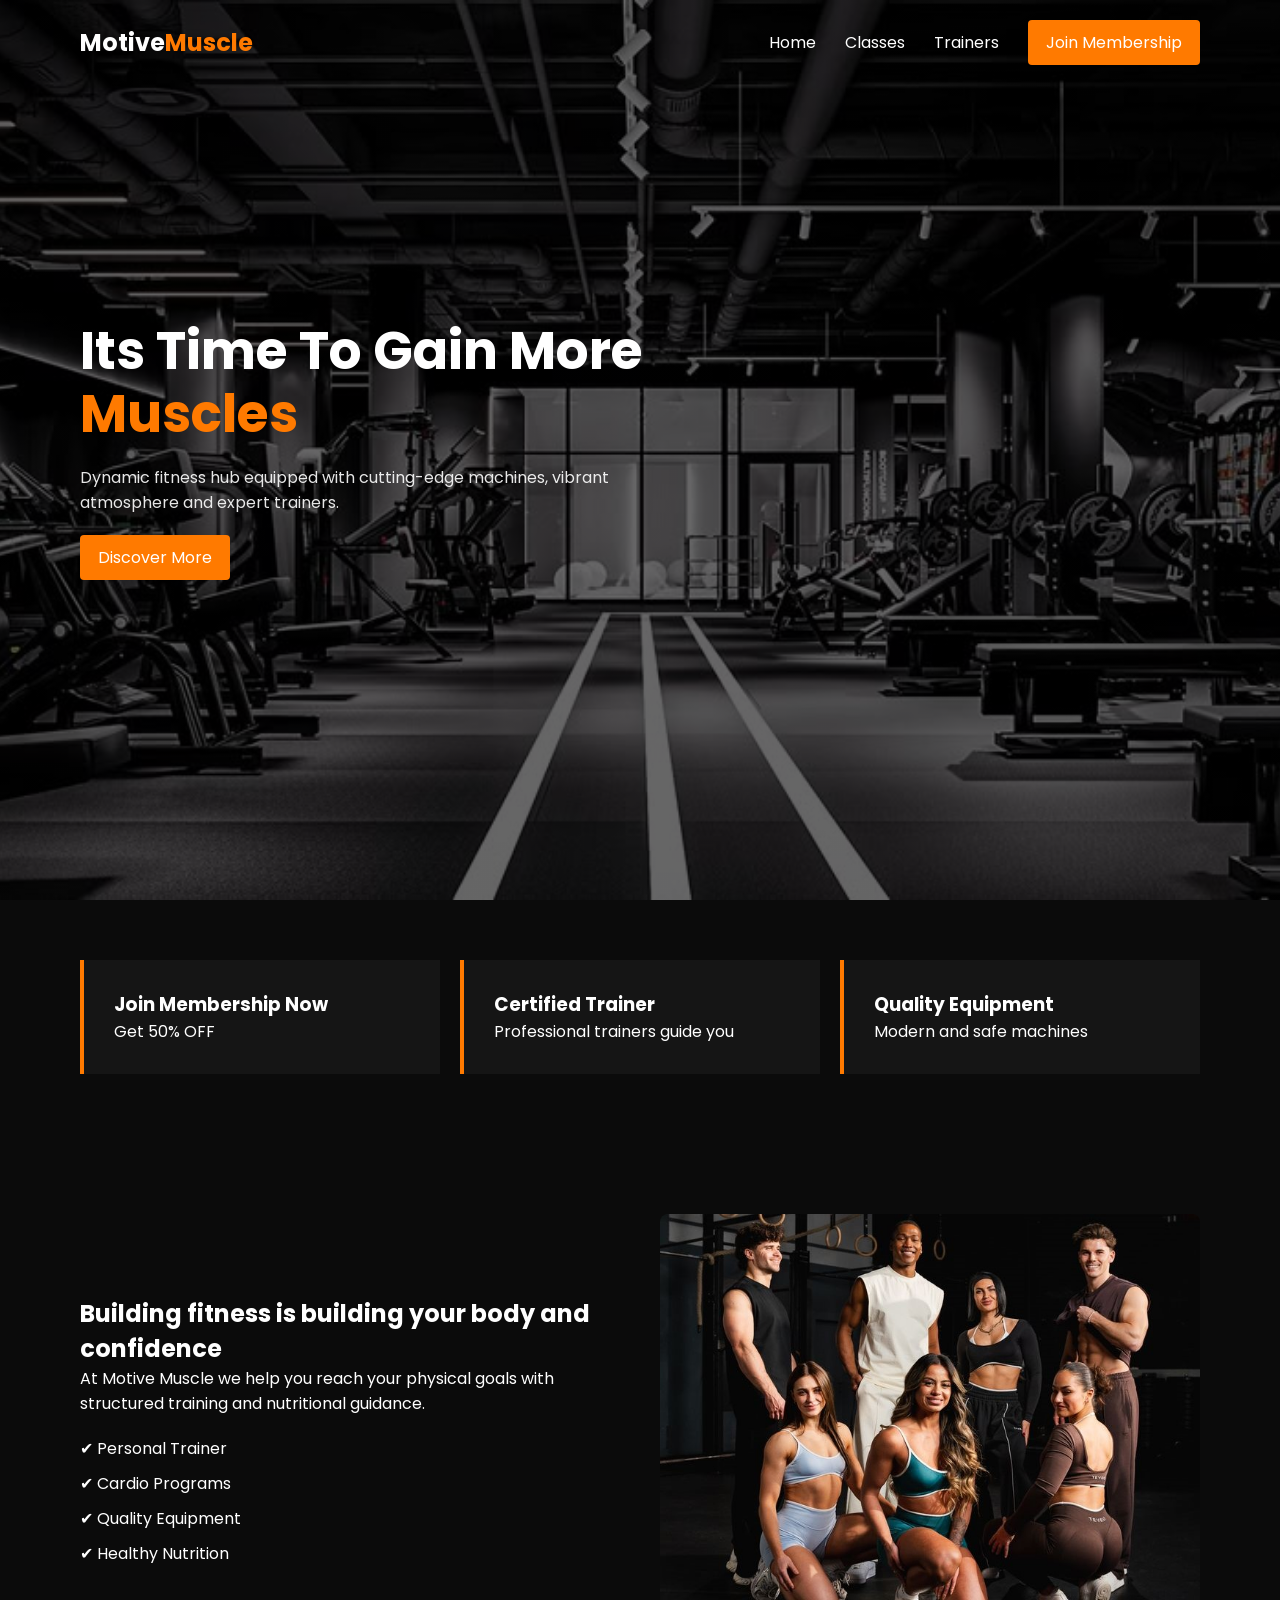
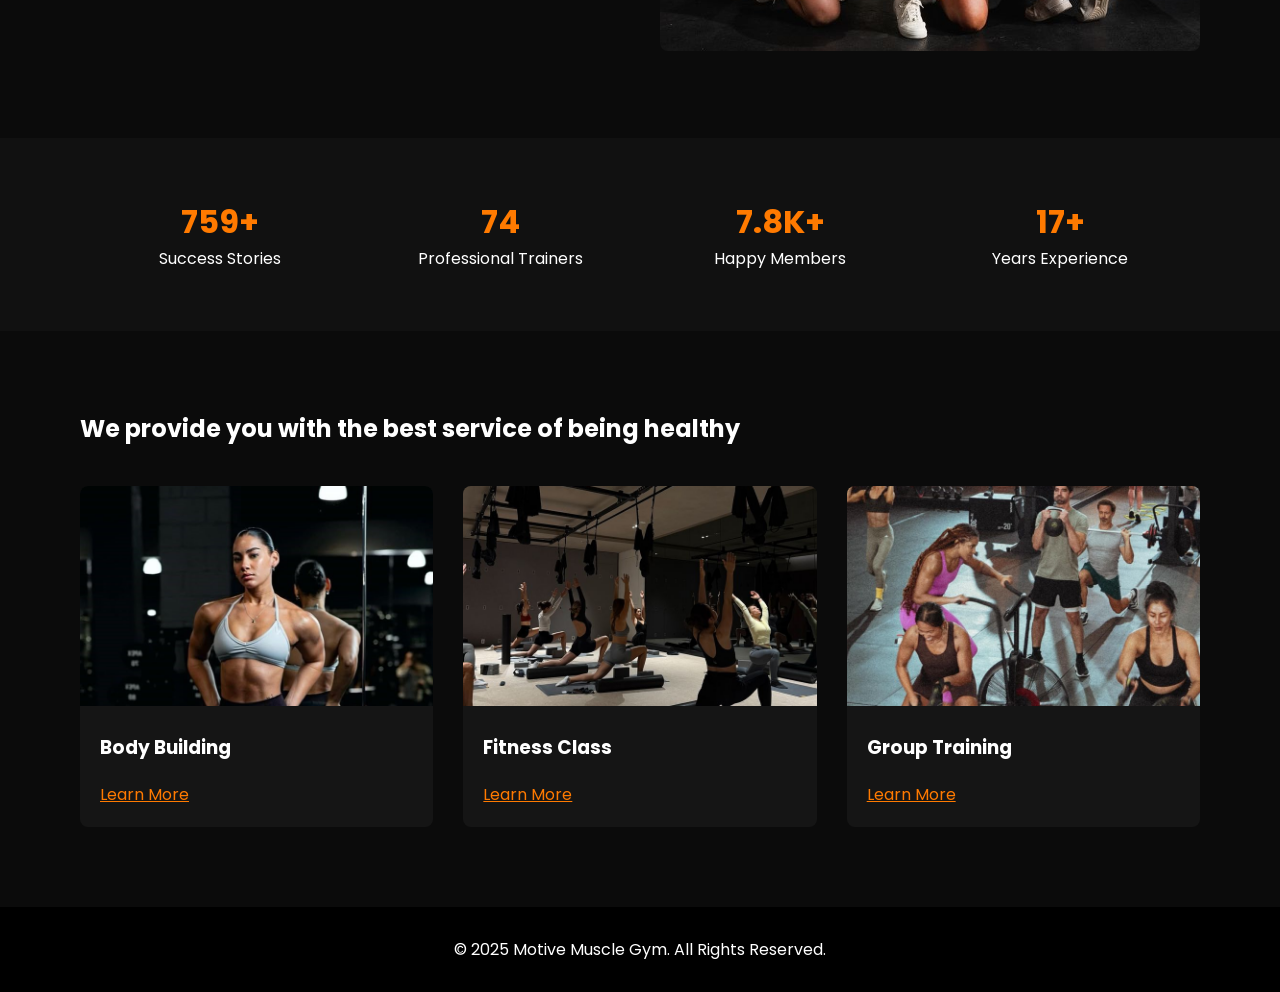
==== public/index.html @ e57ced01 "First commit" ====
<!DOCTYPE html>
<html lang="en">
<head>
  <meta charset="UTF-8" />
  <meta name="viewport" content="width=device-width, initial-scale=1.0"/>
  <title>Motive Muscle | Gym</title>
  <link rel="stylesheet" href="styles.css">
</head>
<body>

<header class="header">
  <div class="logo"> Motive<span>Muscle</span></div>
  <nav>
    <a href="index.html">Home</a>
    <a href="classes.html">Classes</a>
    <a href="trainers.html">Trainers</a>
    <a class="btn" href="join.html">Join Membership</a>
  </nav>
</header>

<section class="hero">
  <div class="hero-content">
    <h1>Its Time To Gain More <span>Muscles</span></h1>
    <p>
      Dynamic fitness hub equipped with cutting-edge machines,
      vibrant atmosphere and expert trainers.
    </p>
    <a href="classes.html" class="btn">Discover More</a>
  </div>
</section>

<section class="features">
  <div class="feature-card">
    <h3>Join Membership Now</h3>
    <p>Get 50% OFF</p>
  </div>
  <div class="feature-card">
    <h3>Certified Trainer</h3>
    <p>Professional trainers guide you</p>
  </div>
  <div class="feature-card">
    <h3>Quality Equipment</h3>
    <p>Modern and safe machines</p>
  </div>
</section>

<section class="about">
  <div class="about-text">
    <h2>Building fitness is building your body and confidence</h2>
    <p>
      At Motive Muscle we help you reach your physical goals with
      structured training and nutritional guidance.
    </p>
    <ul>
      <li>✔ Personal Trainer</li>
      <li>✔ Cardio Programs</li>
      <li>✔ Quality Equipment</li>
      <li>✔ Healthy Nutrition</li>
    </ul>
  </div>
  <div class="about-img">
    <img src="images/trainer.jpg" alt="Trainer">
  </div>
</section>

<section class="stats">
  <div>
    <h3>759+</h3>
    <p>Success Stories</p>
  </div>
  <div>
    <h3>74</h3>
    <p>Professional Trainers</p>
  </div>
  <div>
    <h3>7.8K+</h3>
    <p>Happy Members</p>
  </div>
  <div>
    <h3>17+</h3>
    <p>Years Experience</p>
  </div>
</section>

<section class="classes">
  <h2>We provide you with the best service of being healthy</h2>

  <div class="class-grid">
    <div class="class-card">
      <img src="images/class1.jpg" alt="">
      <h3>Body Building</h3>
      <a href="#">Learn More</a>
    </div>

    <div class="class-card">
      <img src="images/class2.jpg" alt="">
      <h3>Fitness Class</h3>
      <a href="#">Learn More</a>
    </div>

    <div class="class-card">
      <img src="images/class3.jpg" alt="">
      <h3>Group Training</h3>
      <a href="#">Learn More</a>
    </div>
  </div>
</section>

<footer class="footer">
  <p>© 2025 Motive Muscle Gym. All Rights Reserved.</p>
</footer>

</body>
</html>
---- public/styles.css ----
@import url('https://fonts.googleapis.com/css2?family=Poppins:wght@300;400;600;700&display=swap');

*{
  margin:0;
  padding:0;
  box-sizing:border-box;
  font-family:'Poppins', sans-serif;
}

body{
  background:#0b0b0b;
  color:#fff;
}

/* HEADER */
.header{
  display:flex;
  justify-content:space-between;
  align-items:center;
  padding:20px 80px;
  position:fixed;
  width:100%;
  background:transparent; /* ahora transparente por defecto */
  transition: background .32s ease, box-shadow .32s ease;
  z-index:10;
}

.header.scrolled{
  background: rgba(0,0,0,0.8);
  box-shadow: 0 4px 20px rgba(0,0,0,0.3);
}

.logo{
  font-size:24px;
  font-weight:700;
}
.logo span{
  color:#ff7a00;
}

nav a{
  margin-left:25px;
  text-decoration:none;
  color:#fff;
  transition:0.3s;
}

nav a:hover{
  color:#ff7a00;
}

.btn{
  background:#ff7a00;
  padding:10px 18px;
  border-radius:4px;
  color: #fff; /* asegurar texto blanco */
  text-decoration:none;
  display:inline-block;
}

/* HERO */
.hero{
  height:100vh;
  background:
    linear-gradient(rgba(0,0,0,.6), rgba(0,0,0,.6)),
    url("images/hero1.jpg") center/cover;
  display:flex;
  align-items:center;
  padding:0 80px;
}

.hero-content{
  max-width:600px;
  animation: fadeUp 1.2s ease;
}

.hero h1{
  font-size:52px;
  line-height:1.2;
}

.hero span{
  color:#ff7a00;
}

.hero p{
  margin:20px 0;
  opacity:.9;
}

/* FEATURES */
.features{
  display:grid;
  grid-template-columns:repeat(3,1fr);
  gap:20px;
  padding:60px 80px;
}

.feature-card{
  background:#151515;
  padding:30px;
  border-left:4px solid #ff7a00;
  transition:.4s;
}

.feature-card:hover{
  transform:translateY(-8px);
}

/* ABOUT */
.about{
  display:grid;
  grid-template-columns:1fr 1fr;
  gap:40px;
  padding:80px;
  align-items:center;
}

.about img{
  width:100%;
  border-radius:8px;
}

.about ul{
  margin-top:20px;
  list-style:none;
}

.about li{
  margin-bottom:10px;
}

/* STATS */
.stats{
  background:#111;
  display:grid;
  grid-template-columns:repeat(4,1fr);
  text-align:center;
  padding:60px 80px;
}

.stats h3{
  color:#ff7a00;
  font-size:32px;
}

/* CLASSES */
.classes{
  padding:80px;
}

.classes h2{
  margin-bottom:40px;
}

.class-grid{
  display:grid;
  grid-template-columns:repeat(3,1fr);
  gap:30px;
}

.class-card{
  background:#151515;
  border-radius:8px;
  overflow:hidden;
  transition:.4s;
}

.class-card img{
  width:100%;
  height:220px;
  object-fit:cover;
}

.class-card:hover{
  transform:scale(1.05);
}

.class-card h3{
  padding:20px;
}

.class-card a{
  margin:0 20px 20px;
  display:inline-block;
  color:#ff7a00;
}

/* Page hero (simple) */
.page-hero{
  height:220px;
  display:flex;
  align-items:center;
  justify-content:center;
  position:fixed; /* fijar en top */
  top:80px; /* justo debajo del header fijo */
  left:0;
  width:100%;
  z-index:5;
  color:#fff;
  overflow:hidden;
  --hero-bg-opacity: 1; /* control de opacidad del fondo */
}

/* Imagen de fondo como pseudo-elemento para poder animar su opacidad */
.page-hero::before{
  content: '';
  position: absolute;
  inset: 0;
  background-image: url("images/classes.jpg");
  background-size: cover;
  background-position: center center;
  opacity: var(--hero-bg-opacity);
  transition: opacity .35s ease;
  z-index: 0;
  transform: translateZ(0);
}

/* Overlay (oscurecer) también aplicado por pseudo-elemento */
.page-hero::after{
  content: '';
  position: absolute;
  inset: 0;
  background: linear-gradient(rgba(0,0,0,.5), rgba(0,0,0,.5));
  opacity: calc(var(--hero-bg-opacity));
  transition: opacity .35s ease;
  z-index: 0;
}

/* Asegurar que el contenido quede encima del fondo y pueda desvanecerse */
.page-hero > *{
  position: relative;
  z-index: 1;
  opacity: var(--hero-content-opacity, 1);
  transition: opacity .25s ease;
}

.page-hero h1{
  font-size:36px;
  z-index:1;
  text-shadow:0 4px 12px rgba(0,0,0,.6);
}

/* Si .classes sigue inmediatamente a .page-hero, añadir offset para evitar solapamiento */
.page-hero + .classes{
  padding-top:320px; /* 80px header + 220px hero + margen */
}

/* Trainers */
.trainers-grid{
  display:grid;
  grid-template-columns:repeat(3,1fr);
  gap:20px;
  margin-top:20px;
}

.trainer-card{
  background:#151515;
  padding:20px;
  border-radius:8px;
  text-align:center;
}

.trainer-card img{
  width:100%;
  height:180px;
  object-fit:cover;
  border-radius:6px;
}

/* Pricing table */
.pricing-table{
  width:100%;
  border-collapse:collapse;
  margin-top:20px;
}

.pricing-table th, .pricing-table td{
  padding:12px 15px;
  border:1px solid #222;
  text-align:left;
}

.pricing-table thead th{
  background:#111;
  color:#ff7a00;
}

/* FOOTER */
.footer{
  text-align:center;
  padding:30px;
  background:#000;
}

/* ANIMATIONS */
@keyframes fadeUp{
  from{
    opacity:0;
    transform:translateY(40px);
  }
  to{
    opacity:1;
    transform:translateY(0);
  }
}

/* Responsive: tablet */
@media (max-width: 900px){
  .header{ padding:16px 40px; }
  nav a{ margin-left:16px; font-size:15px; }
  .btn{ padding:8px 14px; }

  .hero{ padding:0 40px; }
  .hero h1{ font-size:40px; }

  .features, .classes, .about, .stats{ padding:40px; }

  .page-hero{ height:180px; top:72px; }
  .page-hero + .classes{ padding-top:260px; }

  .class-grid, .trainers-grid{ grid-template-columns:repeat(2,1fr); }
  .class-card img{ height:180px; }
  .trainer-card img{ height:160px; }
}

/* Responsive: mobile */
@media (max-width: 600px){
  .header{
    flex-direction:column;
    align-items:flex-start;
    padding:12px 20px;
  }
  .header nav{
    margin-top:10px;
    display:flex;
    flex-wrap:wrap;
    gap:8px;
  }
  nav a{ margin-left:0; margin-right:12px; font-size:14px; }
  .logo{ font-size:20px; }

  .hero{ padding:0 20px; height:70vh; }
  .hero h1{ font-size:32px; }

  .features, .classes, .about, .stats{ padding:20px; }

  .page-hero{ height:140px; top:68px; }
  .page-hero + .classes{ padding-top:220px; }

  .class-grid, .trainers-grid{ grid-template-columns:1fr; }
  .class-card img{ height:160px; }
  .trainer-card img{ height:140px; }

  .about{ grid-template-columns:1fr; gap:20px; }
  .features{ grid-template-columns:1fr; }
  .stats{ grid-template-columns:repeat(2,1fr); padding:20px; }

  .pricing-table th, .pricing-table td{ font-size:14px; padding:10px; }

  .btn{ width:auto; }
  .footer{ padding:20px; }
}
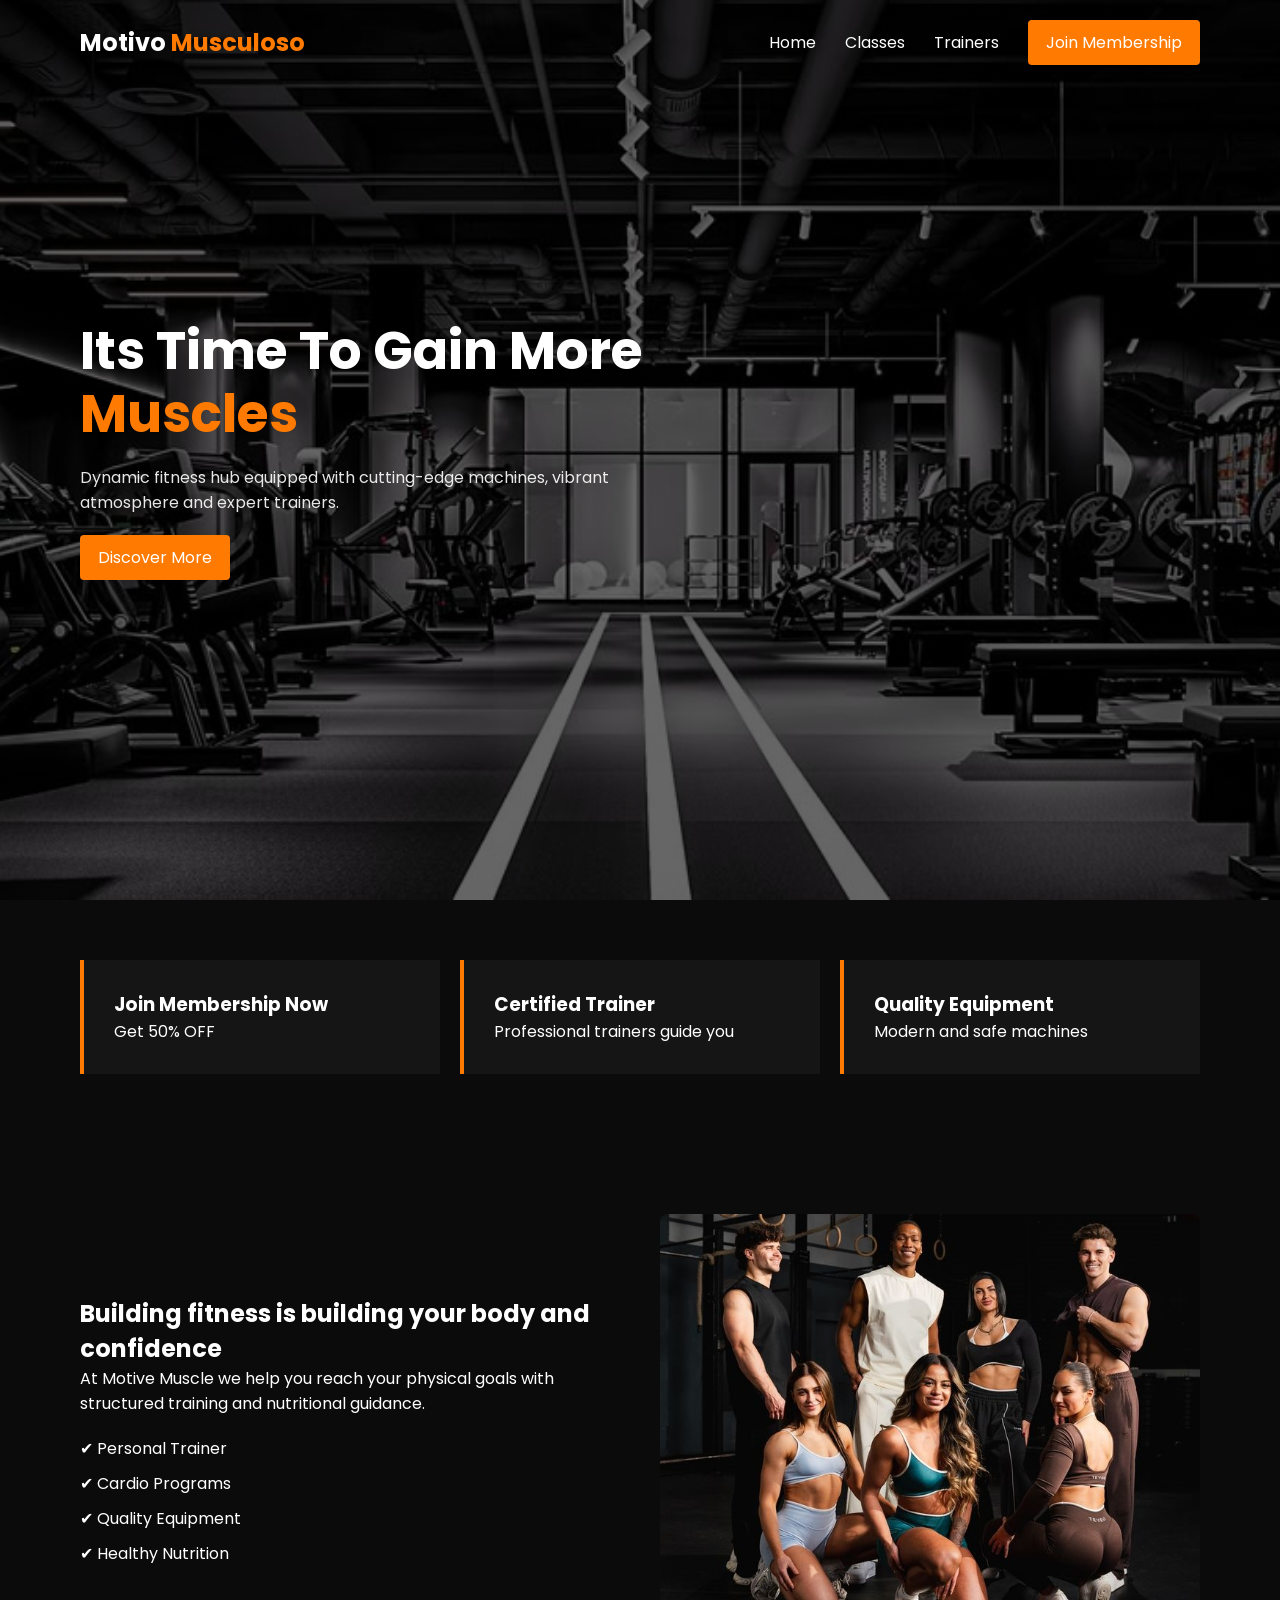
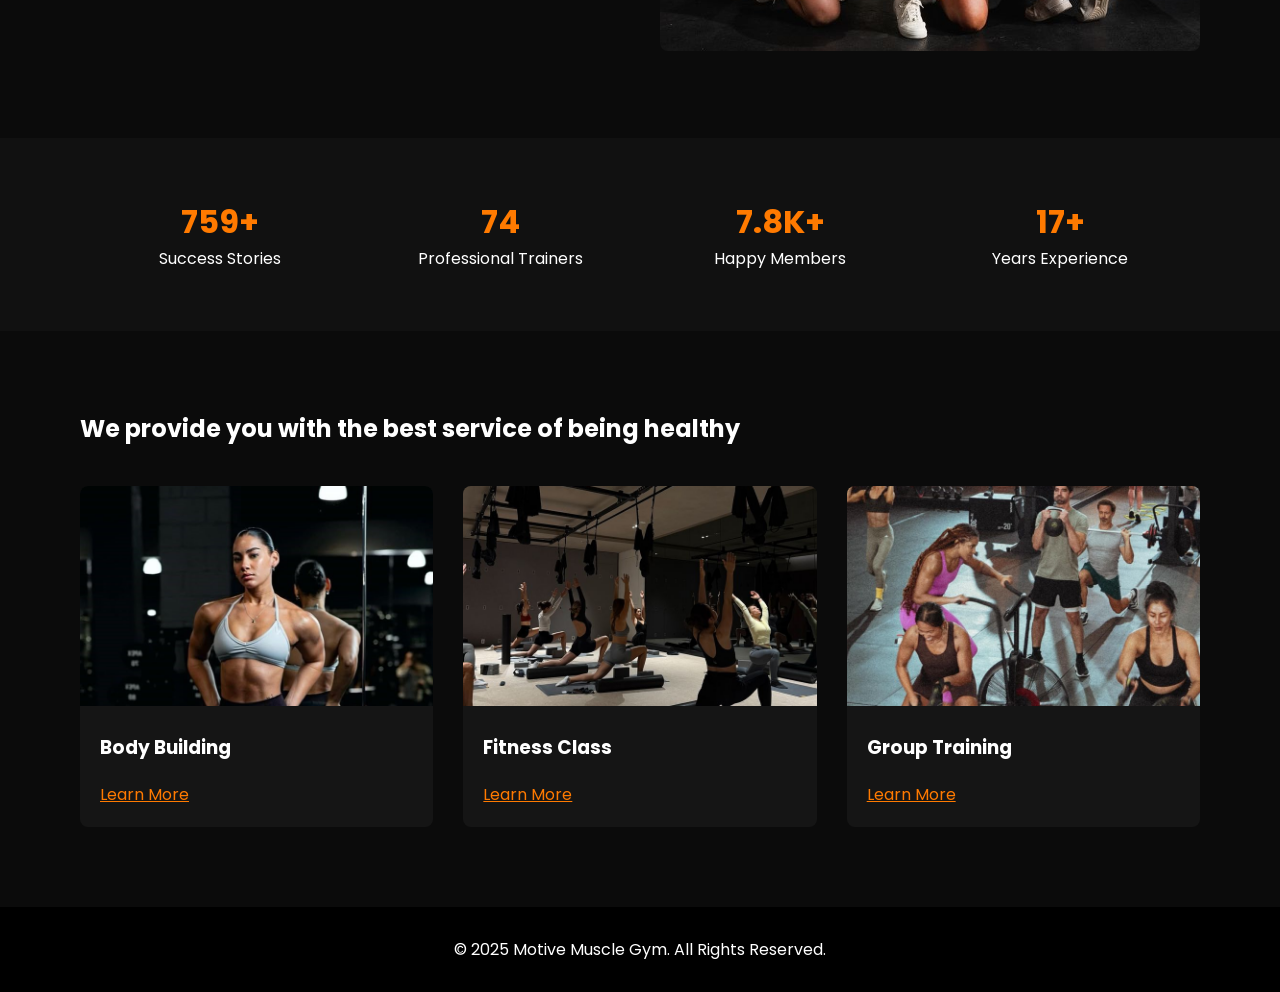
==== commit e8f95e0c: "cambio de styles" ====
--- a/public/index.html
+++ b/public/index.html
@@ -9,7 +9,7 @@
 <body>
 
 <header class="header">
-  <div class="logo"> Motive<span>Muscle</span></div>
+  <div class="logo"> Motivo <span>Musculoso</span></div>
   <nav>
     <a href="index.html">Home</a>
     <a href="classes.html">Classes</a>
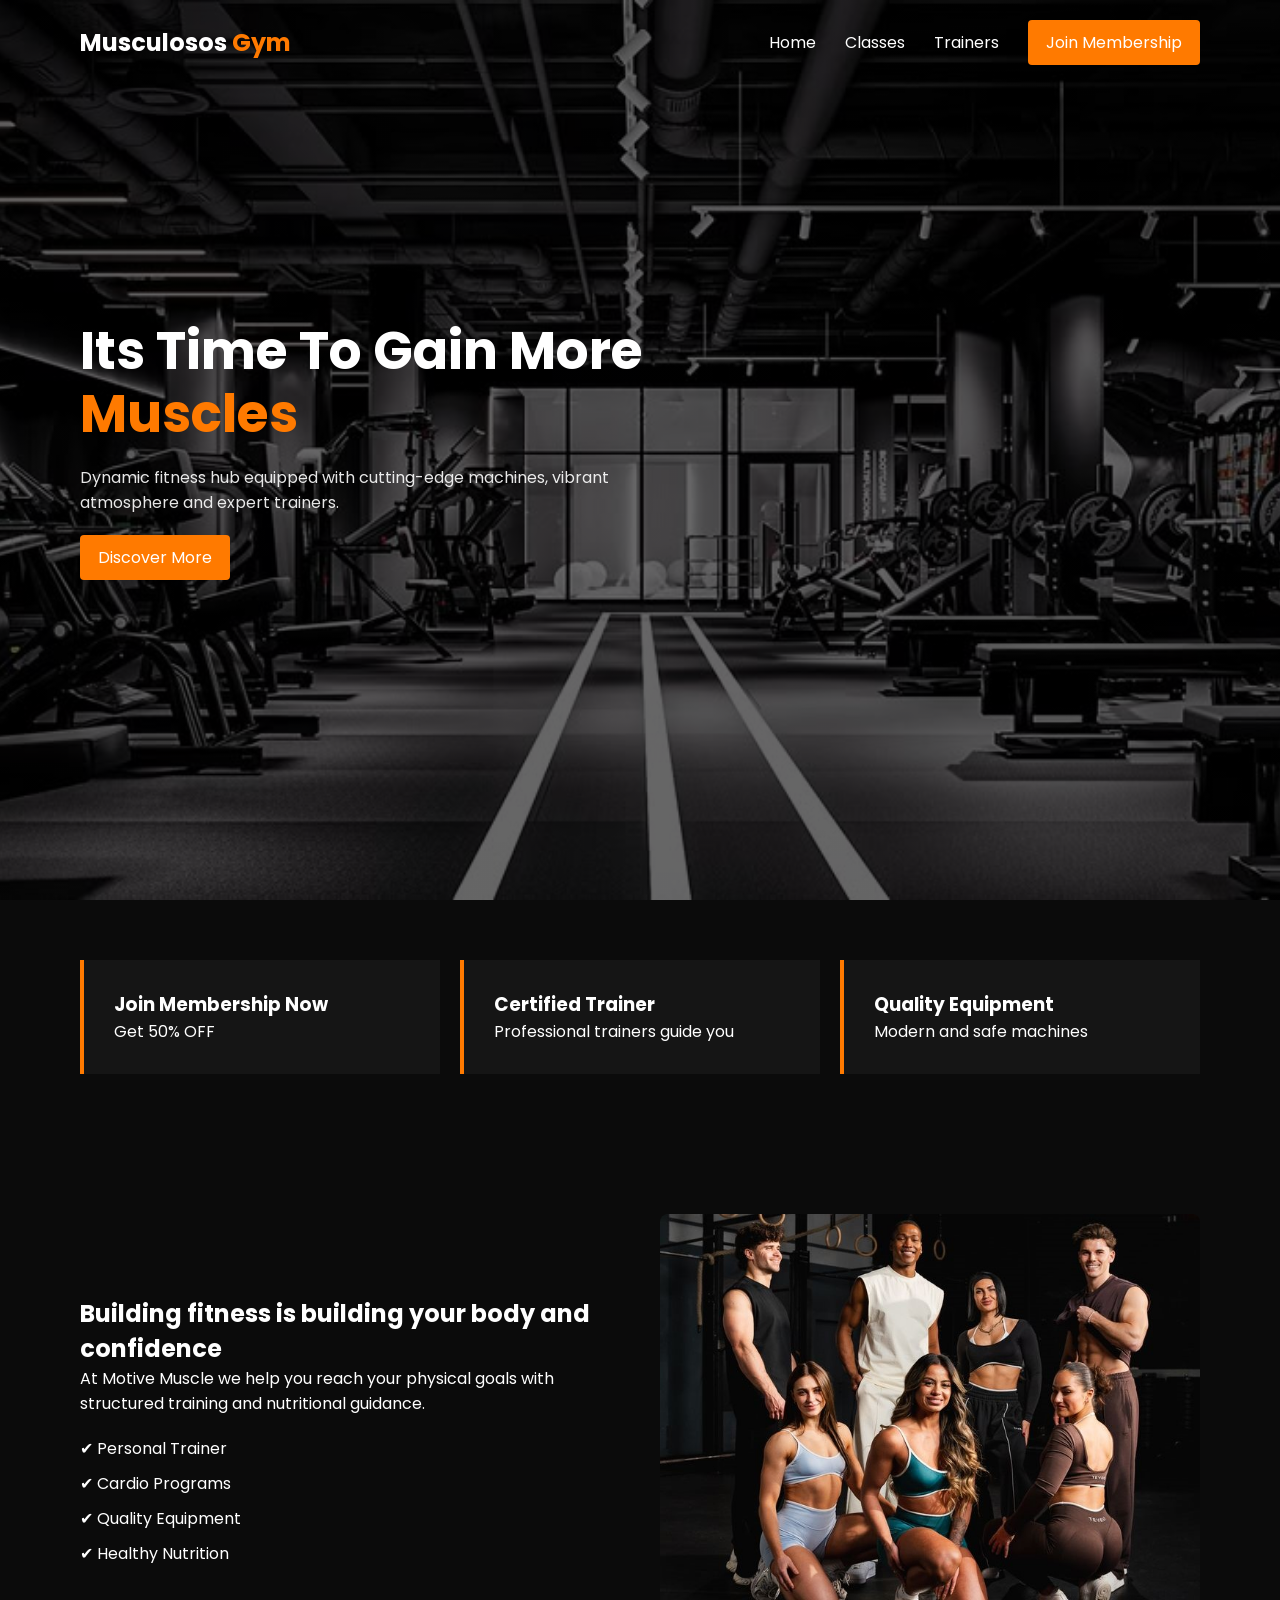
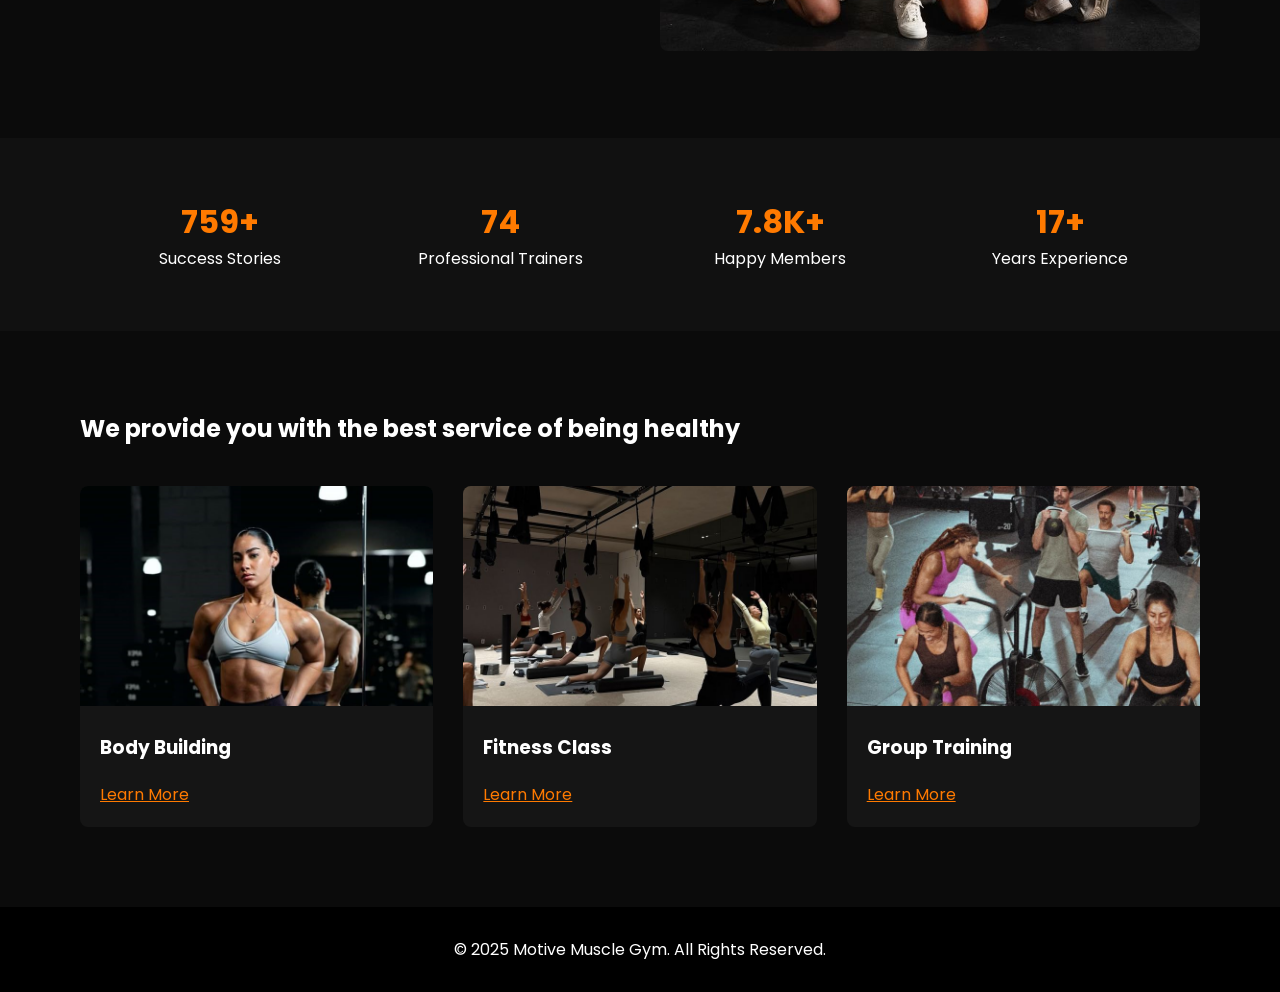
==== commit b950b1ee: "Cambio de nombre" ====
--- a/public/index.html
+++ b/public/index.html
@@ -9,7 +9,7 @@
 <body>
 
 <header class="header">
-  <div class="logo"> Motivo <span>Musculoso</span></div>
+  <div class="logo"> Musculosos <span>Gym</span></div>
   <nav>
     <a href="index.html">Home</a>
     <a href="classes.html">Classes</a>
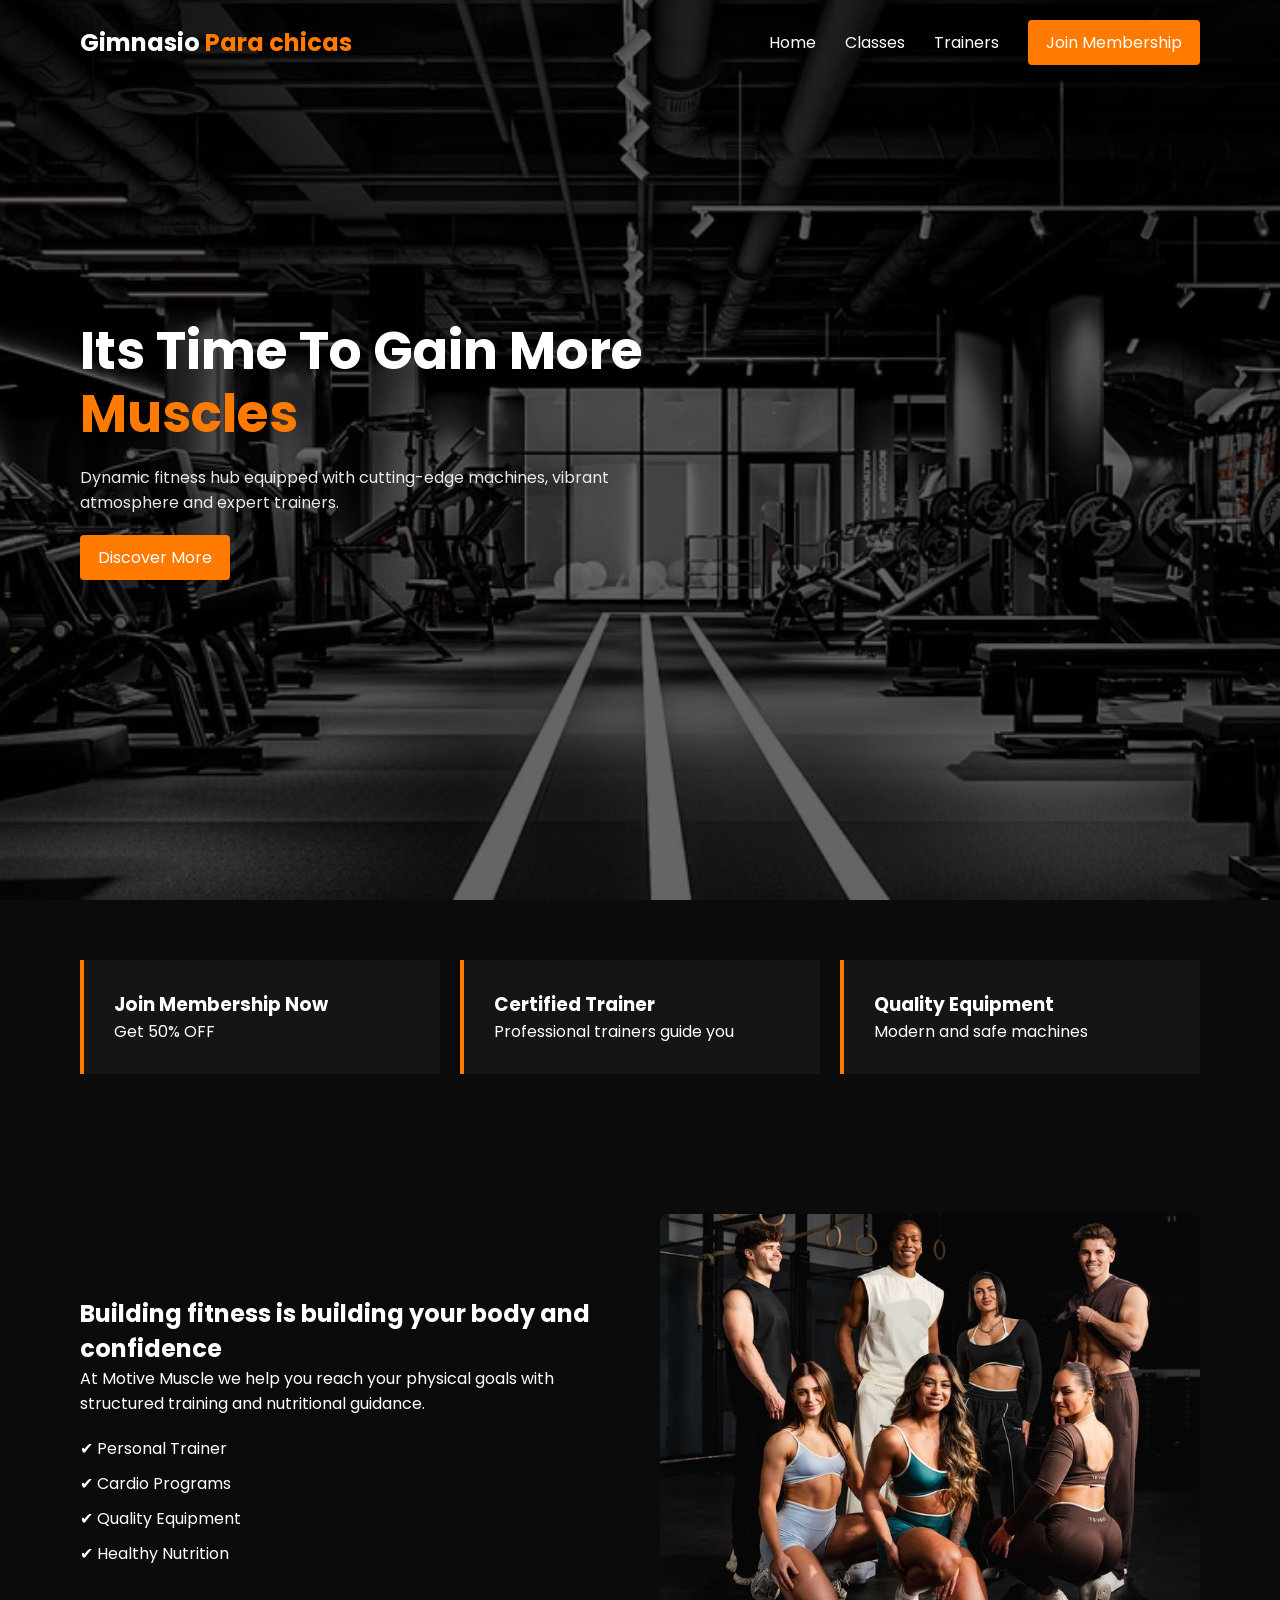
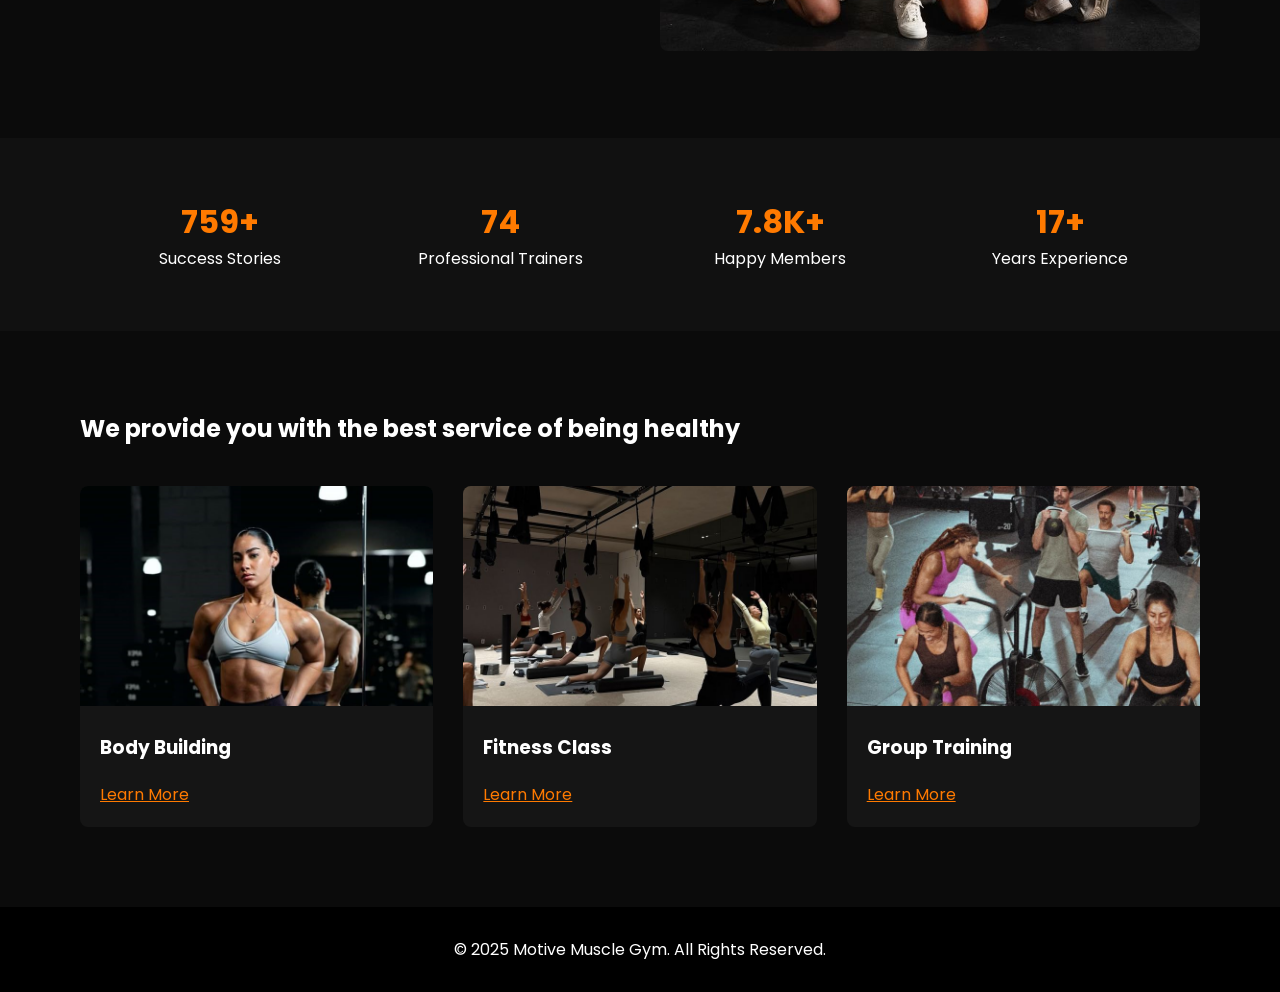
==== commit 8ea4d23a: "Cambio conflictivo del alumno A" ====
--- a/public/index.html
+++ b/public/index.html
@@ -9,7 +9,7 @@
 <body>
 
 <header class="header">
-  <div class="logo"> Musculosos <span>Gym</span></div>
+  <div class="logo"> Gimnasio <span>Para chicas </span></div>
   <nav>
     <a href="index.html">Home</a>
     <a href="classes.html">Classes</a>
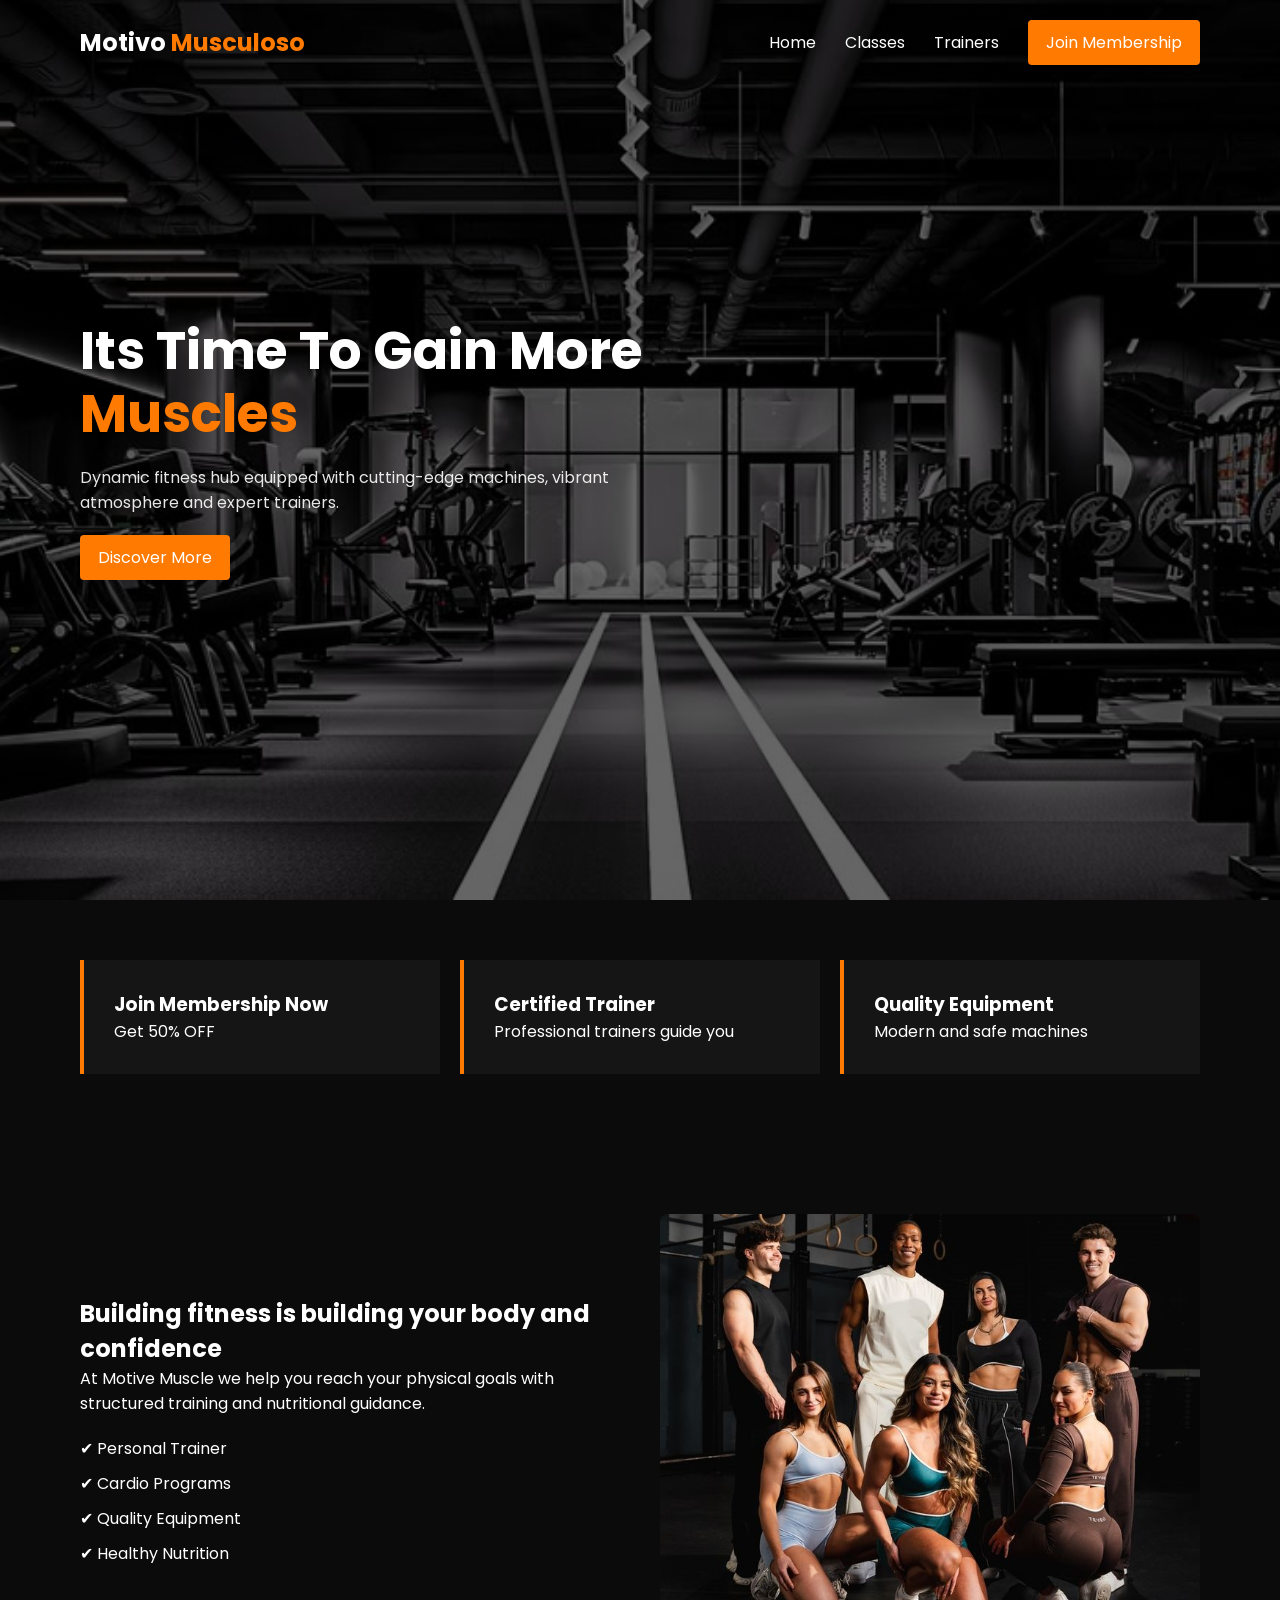
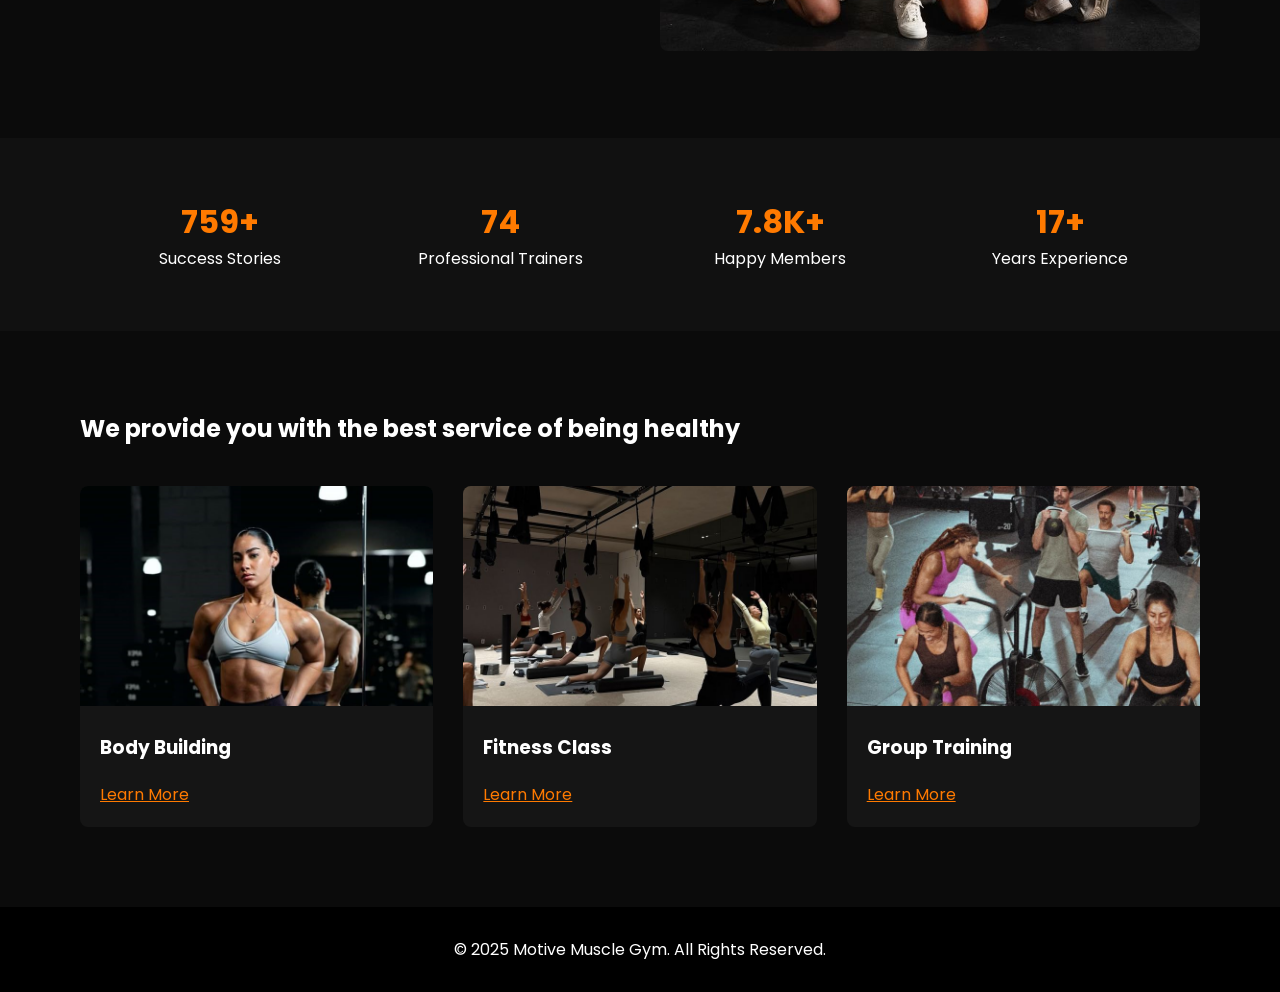
==== commit a4c7ad85: "Merge pull request #2 from Daniela-star-eng/feature/header cambio de styles" ====
--- a/public/index.html
+++ b/public/index.html
@@ -9,7 +9,7 @@
 <body>
 
 <header class="header">
-  <div class="logo"> Gimnasio <span>Para chicas </span></div>
+  <div class="logo"> Motivo <span>Musculoso</span></div>
   <nav>
     <a href="index.html">Home</a>
     <a href="classes.html">Classes</a>
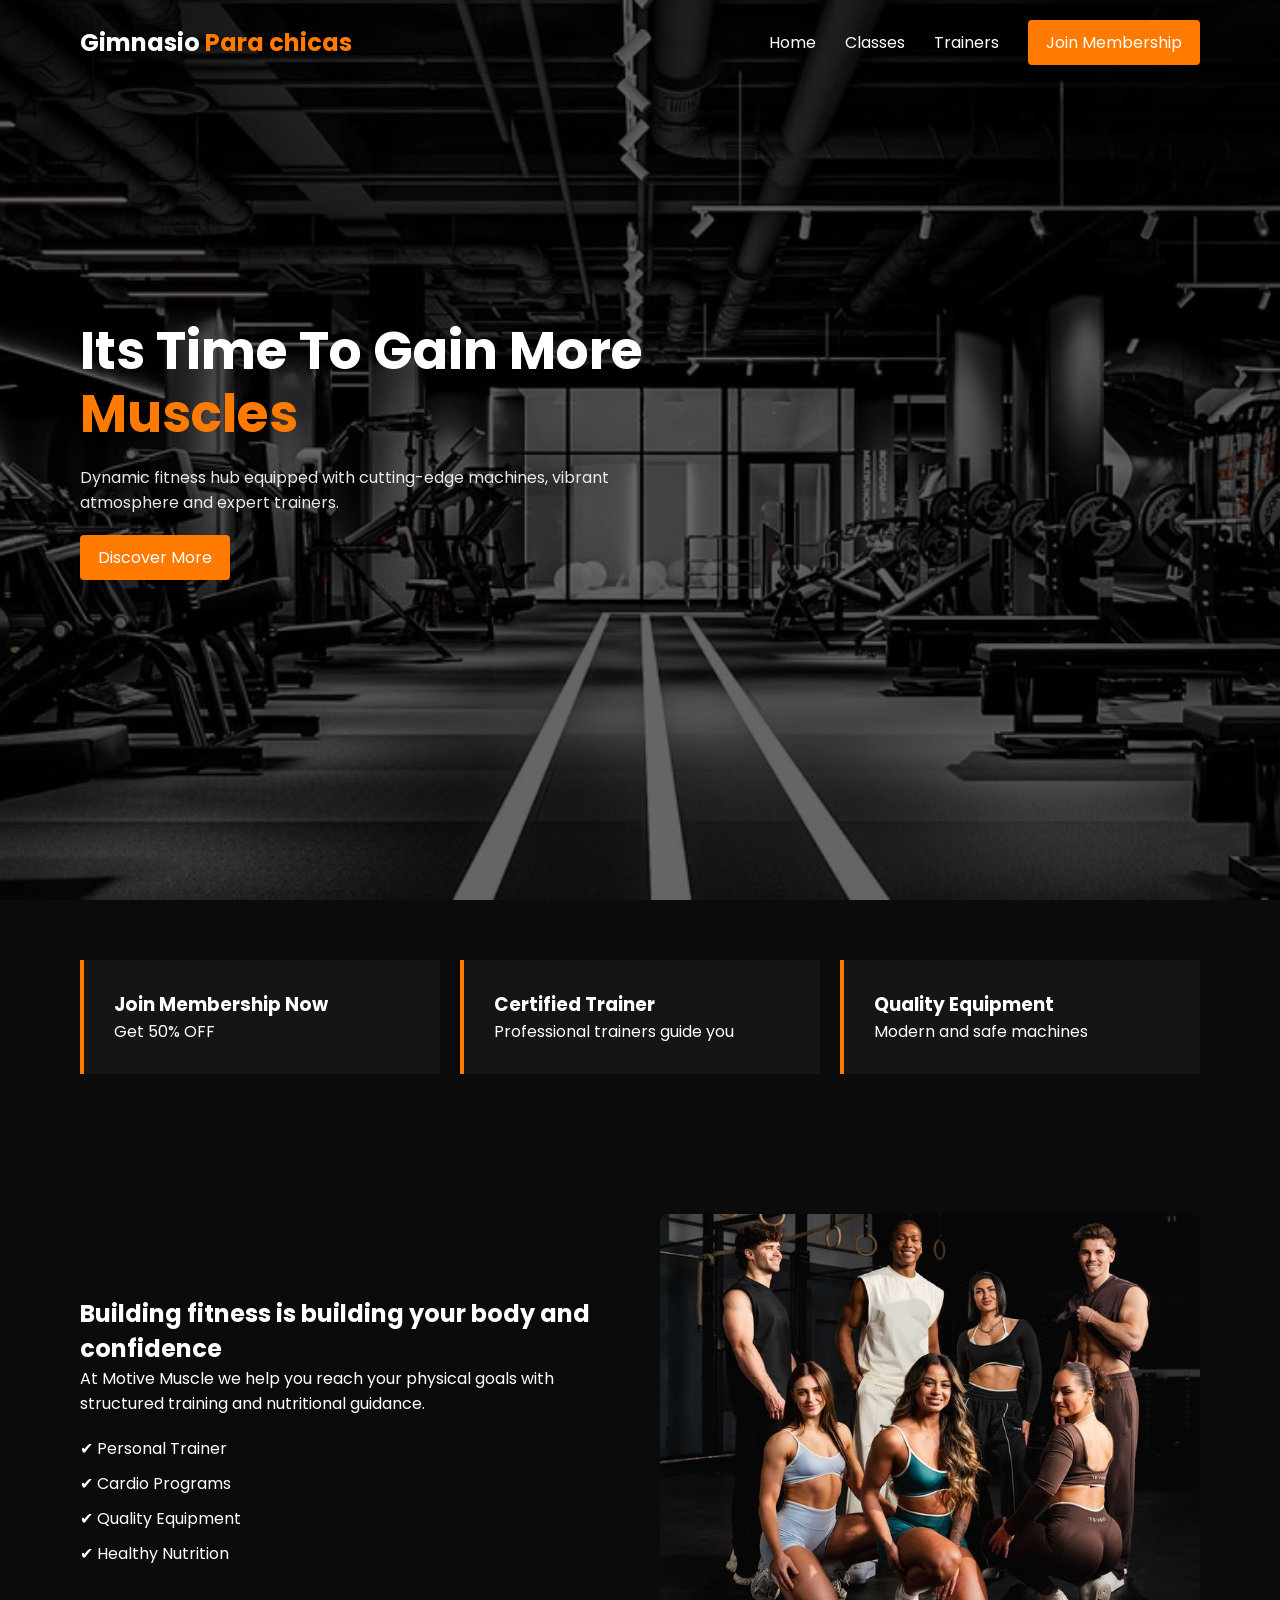
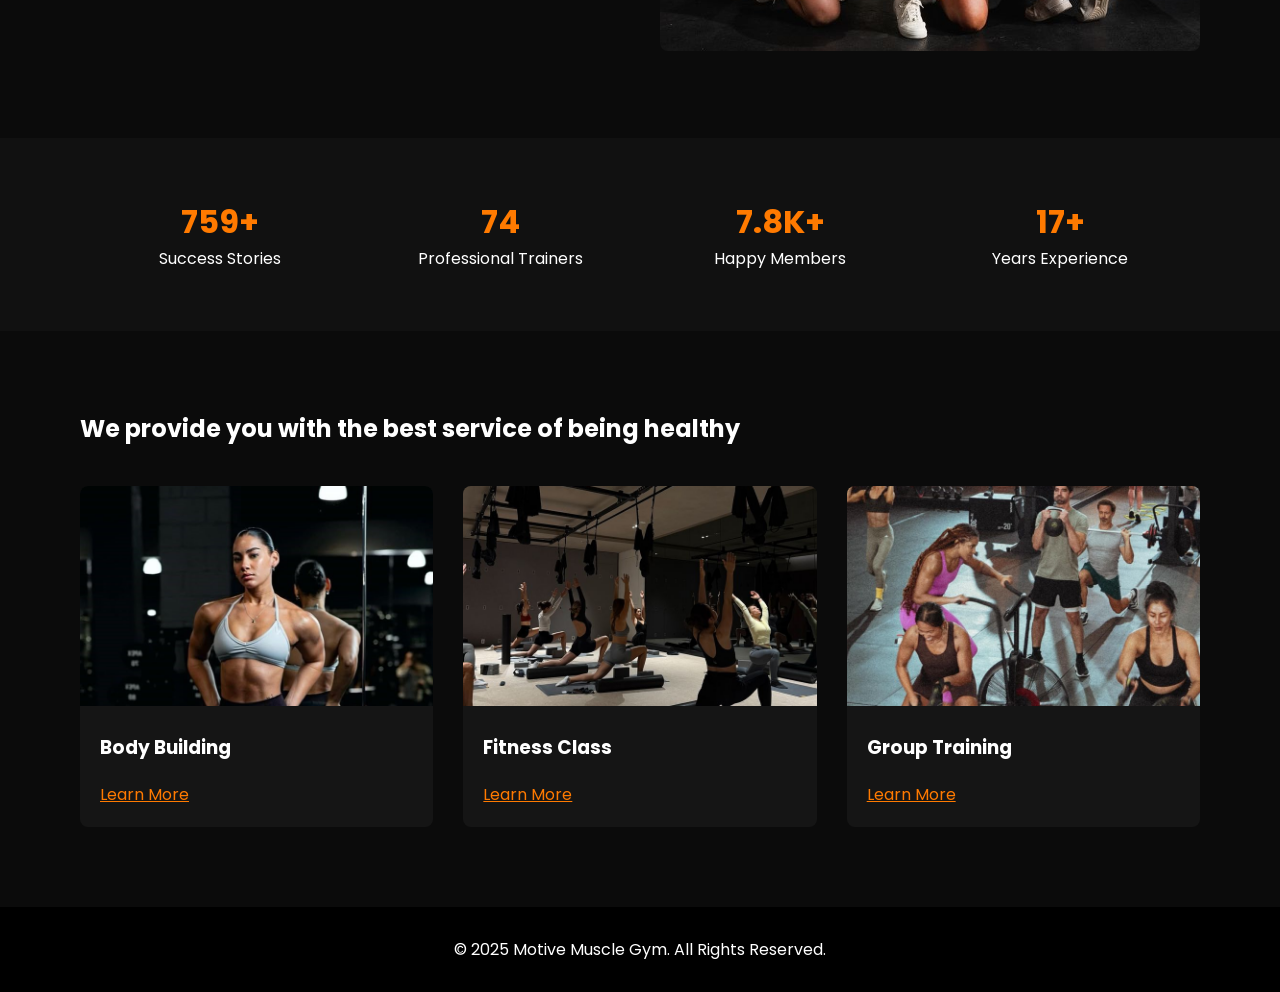
==== commit 7c196a11: "Merge branch 'main' of https://github.com/Daniela-star-eng/gym_website into feature/header" ====
--- a/public/index.html
+++ b/public/index.html
@@ -9,7 +9,7 @@
 <body>
 
 <header class="header">
-  <div class="logo"> Motivo <span>Musculoso</span></div>
+  <div class="logo"> Gimnasio <span>Para chicas</span></div>
   <nav>
     <a href="index.html">Home</a>
     <a href="classes.html">Classes</a>
